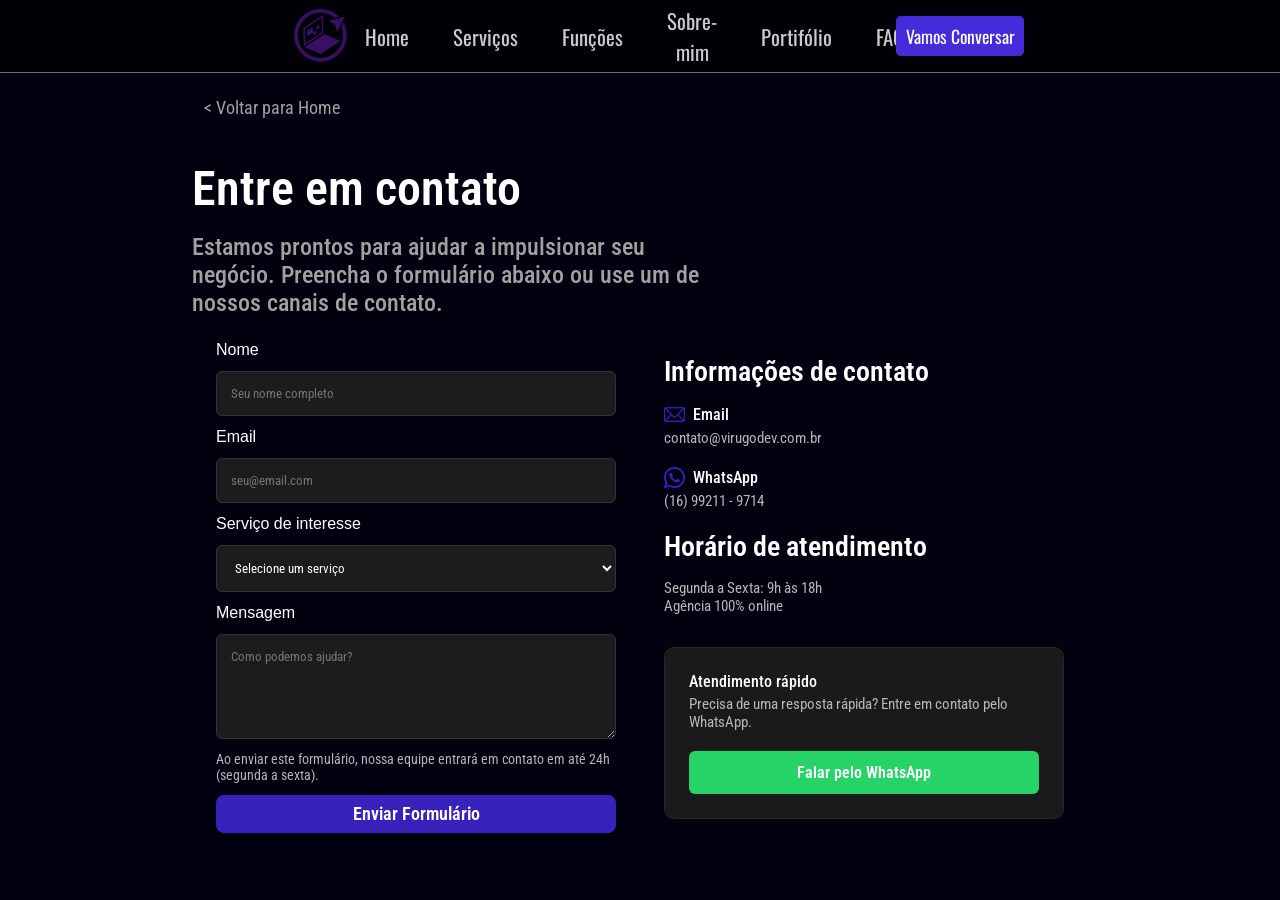
==== contato.html @ fdc9ab82 "fonal2" ====
<!DOCTYPE html>
<html lang="pt-br">

<head>
    <meta charset="UTF-8">
    <meta name="viewport" content="width=device-width, initial-scale=1.0">
    <link rel="stylesheet" href="style.css">
    <meta name="google-adsense-account" content="ca-pub-5084970930601529">
    <link rel="icon" href="images/d375d9b2dad54cf6bb1fca72d64330d3-free-removebg-preview.png">
    <title>VirugoDev</title>
</head>

<body>

    <!--#Menucell-->
    <nav id="sidebar" class="sidebar">
        <ul>
            <li><a href="#home" class="scroll-link">Home</a></li>
            <li><a href="#servico" class="scroll-link">Serviços</a></li>
            <li><a href="#funcoes" class="scroll-link">Funções</a></li>
            <li><a href="#sobremim" class="scroll-link">Sobre-mim</a></li>
            <li><a href="#Portifolio" class="scroll-link">Portifólio</a></li>
            <li><a href="#faqs" class="scroll-link">Faqs</a></li>

            <li><a href="contato.html"><button class="btn-talks">Vamos Conversar</button></a></li>
        </ul>
    </nav>

    <div class="headermobile">
        <img src="/images/d375d9b2dad54cf6bb1fca72d64330d3-free-removebg-preview.png" alt="" class="header-logo">
        <div class="hamburger" onclick="toggleMenu()">
            <div class="bar"></div>
            <div class="bar"></div>
            <div class="bar"></div>
        </div>
    </div>

    <!-- #menucell -->

    <header>
        <div class="div-logo">
            <img src="images/d375d9b2dad54cf6bb1fca72d64330d3-free-removebg-preview.png" alt="" id="logo">
        </div>
        <div class="div-btns">
            <a href="index.html" class="scroll-link"><button class="btn-menu">Home</button></a>
            <a href="index.html#servico" class="scroll-link"><button class="btn-menu">Serviços</button></a>
            <a href="index.html#funcoes" class="scroll-link"><button class="btn-menu">Funções</button></a>
            <a href="index.html#sobremim" class="scroll-link"><button class="btn-menu">Sobre-mim</button></a>
            <a href="index.html#Portifolio" class="scroll-link"><button class="btn-menu">Portifólio</button></a>
            <a href="index.html#faqs" class="scroll-link"><button class="btn-menu">FAQ's</button></a>
        </div>
        <div class="div-talk">
            <a href="contato.html"><button class="btn-talks">Vamos Conversar</button></a>
        </div>
    </header>

    <div class="container">
        <a href="index.html"><button class="back">< Voltar para Home</button></a>
        <h1 class="titulor">Entre em contato</h1>
        <h2 class="suberto">Estamos prontos para ajudar a impulsionar seu negócio. Preencha o formulário abaixo ou use
            um de nossos canais de contato.</h2>

        <div class="center">
            <div class="contato">
                <form action="https://api.web3forms.com/submit" method="POST" class="form">
                    <input type="hidden" name="access_key" value="91c1e620-17fe-4f84-be2a-ce23bbf6582b">
                    <input type="hidden" name="redirect" value="https://virugodev.com.br/index.html">

                    <label>Nome</label>
                    <input type="text" name="nome" placeholder="Seu nome completo" required>

                    <label>Email</label>
                    <input type="email" name="email" placeholder="seu@email.com" required>

                    <label>Serviço de interesse</label>
                    <select name="servico" required>
                        <option value="">Selecione um serviço</option>
                        <option value="site">Desenvolvimento de Site</option>
                        <option value="fotos">Sessão de Fotografias</option>
                        <option value="social">Gestão de Redes Sociais</option>
                    </select>

                    <label>Mensagem</label>
                    <textarea name="mensagem" rows="5" placeholder="Como podemos ajudar?"></textarea>

                    <p class="info">
                        Ao enviar este formulário, nossa equipe entrará em contato em até 24h (segunda a sexta).
                    </p>

                    <button type="submit" class="enviar">Enviar Formulário</button>
                </form>

            </div>
            <div class="contato">
                <h2 class="title-lg">Informações de contato</h2>

                <p class="text-label">
                    <img src="/images/email.png"> Email
                </p>
                <p class="text-body">contato@virugodev.com.br</p>

                <p class="text-label">
                    <img src="/images/whatsapp.png"> WhatsApp
                </p>
                <p class="text-body">(16) 99211 - 9714</p>


                <h2 class="title-lg">Horário de atendimento</h2>

                <p class="text-body">
                    Segunda a Sexta: 9h às 18h<br>
                    Agência 100% online
                </p>


                <div class="box">
                    <p class="text-label">Atendimento rápido</p>
                    <p class="text-body">Precisa de uma resposta rápida? Entre em contato pelo WhatsApp.</p>
                    <a href="https://wa.me/5516992119714" class="btn-whatsapp">Falar pelo WhatsApp</a>
                </div>

            </div>
        </div>
    </div>
    <script src="/script.js"></script>

</body>

</html>
---- style.css ----
@import url('https://fonts.googleapis.com/css2?family=Chakra+Petch&family=Oswald&family=Quicksand:wght@300..700&family=Roboto+Condensed&family=Space+Mono&display=swap');

body {
    margin: 0;
    background-color: #010110;
}

p,
a,
h1,
h2 {
    color: white;
    font-family: 'Roboto Condensed';
    margin: 0;
    text-decoration: none;
}


/* menu */

@media only screen and (min-width: 768px) {
    header {
        width: 100%;
        height: 4.5rem;
        display: flex;
        align-items: center;
        justify-content: center;
        position: fixed;
        top: 0;
        z-index: 999999999999999999999;
        border-bottom: 0.1px solid rgba(182, 177, 177, 0.616);
        backdrop-filter: blur(0.2rem);
        background-color: rgba(0, 0, 0, 0.582);
    }

    .div-logo {
        width: 20%;
        height: 100%;
        display: flex;
        align-items: center;
        justify-content: end;
    }

    .div-btns {
        width: 40%;
        height: 100%;
        display: flex;
        align-items: center;
        justify-content: center;
    }

    .div-talk {
        width: 20%;
        height: 100%;
        display: flex;
        align-items: center;
    }

    .btn-talks {
        width: 8rem;
        height: 2.5rem;
        font-family: 'Oswald';
        font-size: 1.1rem;
        color: white;
        border: none;
        border-radius: 0.3rem;
        transition: all, 0.2s ease;
        cursor: pointer;
        background-color: #442cda;
    }

    .btn-talks:hover {
        background-color: #3f2ac7;
    }

    .btn-menu {
        font-family: 'Oswald';
        font-size: 1.3rem;
        color: rgb(203, 203, 203);
        margin: auto 1rem;
        border: none;
        cursor: pointer;
        border-radius: 2rem;
        transition: all, 0.2s ease;
        background-color: transparent;
    }

    .btn-menu:hover {
        color: white;
        text-shadow: 0 0 0.2rem rgba(255, 255, 255, 0.558);
        align-items: center;
    }

    #logo {
        width: auto;
        height: 8rem;
        margin-top: 2rem;
    }


    /* conteudo */

    .container {
        width: 70%;
        height: auto;
        margin-top: 12rem;
        margin: auto;
    }

    .centralizar {
        width: 100%;
        height: auto;
        display: flex;
        align-items: center;
        justify-content: center;
    }

    .apresentacao {
        width: 100%;
        height: 26rem;
        display: flex;
        align-items: center;
        justify-content: center;
        margin-top: 6rem;
    }

    .zone {
        width: auto;
        height: auto;
        scroll-margin-top: 10rem;
    }

    .space {
        width: 100%;
        height: 10rem;
    }

    .skills {
        width: 100%;
        height: 10rem;
        margin-top: 5rem;
        display: flex;
        align-items: center;
        justify-content: center;
    }

    .imgs-skills {
        width: auto;
        height: 5.5rem;
        margin: auto 1rem;
    }


    /* textos */

    .subtt {
        height: auto;
        font-size: 2.2rem;
        font-family: 'Space Mono';
        color: #442cda;
        text-align: left;
        letter-spacing: 0.2rem;
        margin-bottom: 5rem;
        text-align: center;
    }

    .ttwork {
        width: 100%;
        height: auto;
        display: flex;
        font-size: 2.1rem;
        font-family: 'Roboto Condensed';
        font-weight: bold;
        color: White;
        text-align: left;
        margin: 0;
        margin-left: 5rem;
    }

    .text-base {
        width: 60%;
        height: auto;
        font-family: 'Roboto Condensed';
        font-size: 1.1rem;
        color: rgb(171, 171, 171);
        margin-left: 5rem;
    }


    /* Apresentação */

    .apr {
        width: 80%;
        height: 28rem;
        margin: auto;
    }

    .apr-txt {
        font-family: 'Roboto Condensed';
        font-size: 3.5rem;
        color: white;
        font-weight: bold;
        letter-spacing: 0rem;
        line-height: 4rem;
        user-select: none;
        margin-top: 9rem;
    }

    .base-tt {
        background-image: linear-gradient(to bottom right, #390f66, #5d1ba3, #3723bb, #442CDA);
        background-clip: text;
        -webkit-text-fill-color: transparent;
        text-shadow: 0 0 0 transparent;
    }

    .btn-work {
        width: 9rem;
        height: 3rem;
        margin-top: 1rem;
        border: 0.15rem solid #442cda;
        border-radius: 0.3rem;
        font-family: 'Roboto Condensed';
        font-size: 1.4rem;
        color: white;
        transition: all, 0.2s ease;
        cursor: pointer;
        user-select: none;
        background-color: transparent;
    }

    .btn-work:hover {
        color: black;
        background-color: #442cda;
    }


    /* serviços */

    .grid {
        display: grid;
        grid-template-columns: repeat(auto-fit, minmax(340px, 1fr));
        gap: 20px;
    }

    .card {
        background: #242230;
        border-radius: 12px;
        padding: 20px;
        box-shadow: 0 2px 8px rgba(0, 0, 0, 0.1);
        text-align: left;
        transition: transform 0.2s ease, box-shadow 0.2s ease;
        border-bottom: 4px solid #442cda;
        width: 20rem;
        height: auto;
        font-family: 'Roboto Condensed';
    }

    .card:hover {
        transform: translateY(-5px);
        box-shadow: 0 6px 14px rgba(0, 0, 0, 0.15);
    }

    .card h3 {
        font-size: 1.9rem;
        color: #442cda;
        text-align: center;
        margin-bottom: 10px;
    }

    .card p {
        font-size: 1.4rem;
        color: white;
        line-height: 1.5;
        width: 99%;
        margin: auto;
    }

    .btn-link {
        width: 20rem;
        height: 4rem;
        margin-top: 1rem;
        border: 0.15rem solid #442cda;
        border-radius: 2rem;
        font-family: 'Roboto Condensed';
        font-size: 1.4rem;
        color: white;
        transition: all, 0.2s ease;
        cursor: pointer;
        user-select: none;
        margin-left: 35%;
        margin-top: 5rem;
        background-color: transparent;
    }

    .btn-link:hover {
        color: black;
        background-color: #442cda;
    }

    .square-pont {
        width: 18rem;
        height: 23rem;
        margin: auto;
        border-radius: 0.6rem;
        transition: all, 0.2s ease;
        background-color: #242230;
    }

    .square-pont:hover {
        transform: translateY(-1rem);
    }

    .title-pont {
        width: 100%;
        height: auto;
        font-family: 'Roboto Condensed';
        font-size: 1.4rem;
        color: white;
        text-align: center;
    }

    .text-bases {
        width: 90%;
        height: auto;
        font-family: 'Roboto Condensed';
        font-size: 1.1rem;
        color: rgb(171, 171, 171);
    }

    .text-based {
        width: 50%;
        font-family: 'Roboto Condensed';
        font-size: 1.5rem;
        color: white;
        margin-left: 5rem;
        margin-top: 1rem;
    }

    .text-based p {
        margin-top: 2rem;
        line-height: 1.9rem;
    }

    .img-sqare {
        width: 100%;
        height: 3rem;
        display: flex;
        align-items: center;
        justify-content: center;
    }

    .img-square {
        width: auto;
        height: 80%;
    }


    /* trabalhos */

    .square-mold {
        width: 25rem;
        height: 21rem;
        margin: 2rem 1rem 0 0;
        display: flex;
        align-items: end;
        border-radius: 0.6rem;
        transition: all, 0.2s ease;
    }

    .bar {
        width: 100%;
        height: 0;
        overflow-y: hidden;
        transition: all 0.2s ease;
        display: flex;
        align-items: center;
        font-family: 'Roboto Condensed';
        font-size: 1.2rem;
        color: white;
        text-align: left;
        font-weight: bold;
        border-radius: 0 0 0.6rem 0.6rem;
        background-color: rgba(136, 136, 136, 0.659);
    }

    .square-mold:hover {
        transform: translateY(-1rem);
        box-shadow: 0rem 0rem 0.7em rgba(255, 255, 255, 0.234);
    }

    .square-mold:hover .bar {
        height: 3.5rem;
        backdrop-filter: blur(0.5rem);
    }

    .bar-t {
        margin-left: 2rem;
    }

    #pj-1 {
        background: url('images/clicksperfeito.png');
        background-position: center;
        background-repeat: no-repeat;
        background-size: cover;
    }

    #pj-2 {
        background: url('images/GuiaMestre.png');
        background-position: center;
        background-repeat: no-repeat;
        background-size: cover;
    }

    #pj-3 {
        background: url('images/upb.png');
        background-position: center;
        background-repeat: no-repeat;
        background-size: cover;
    }

    #pj-4 {
        background: url('images/jatoforte.png');
        background-position: center;
        background-repeat: no-repeat;
        background-size: cover;
    }

    #pj {
        background: url('images/kebradaboyz.jpeg');
        background-position: center;
        background-repeat: no-repeat;
        background-size: cover;
    }

    #pjtester {
        background: url('images/vbucks.png');
        background-position: center;
        background-repeat: no-repeat;
        background-size: cover;
    }

    footer {
        width: 100%;
        height: 4rem;
        display: flex;
        align-items: center;
        justify-content: center;
        margin-top: 3rem;
        border-top: 1rem solid #3723bb;
        backdrop-filter: blur(0.5rem);
        color: white;
        font-family: 'Roboto Condensed';
        background-color: #242230;
    }

    .sidebar {
        display: none;
    }

    .back {
        width: 10rem;
        height: 2.5rem;

        cursor: pointer;
        border: none;
        border-radius: 0.5rem;

        color: rgb(163, 160, 160);
        font-family: 'Roboto Condensed';
        font-size: 1.1rem;

        transition: 0.1s all ease;
        margin-top: 5.5rem;

        background-color: transparent;
    }

    .back:hover {
        color: white;
        background-color: rgba(163, 160, 160, 0.527);
    }

    .titulor {
        font-family: 'Roboto Condensed';
        font-weight: 600;
        font-size: 3rem;
        margin: 2rem 0 0 0;
        color: white;
    }

    .suberto {
        font-family: 'Roboto Condensed';
        font-weight: 500;
        font-size: 1.5rem;

        width: 60%;

        margin: 1rem 0 0 0;

        color: rgb(163, 160, 160);
    }

    .center {
        width: 100%;
        height: auto;

        display: flex;
        align-items: center;
        justify-content: center;

        margin: auto;
    }

    .contato {
        width: 50%;
        height: auto;

        margin: 1.5rem;
    }

    .form {
        display: flex;
        flex-direction: column;
        gap: 12px;
        max-width: 600px;
        color: #fff;
        font-family: sans-serif;

        margin-top: 0rem;
    }

    input,
    select,
    textarea {
        background: #1c1c1c;
        border: 1px solid #333;
        padding: 14px;
        border-radius: 6px;
        color: #fff;

        font-family: 'Roboto Condensed';
    }

    .title-lg {
        font-size: 1.75rem;
        font-weight: 600;
        margin-bottom: 1rem;
        color: #fff;
    }

    .text-label {
        font-size: 1rem;
        font-weight: 500;
        color: #fff;
        margin-bottom: 0.25rem;
        display: flex;
        align-items: center;
        gap: 0.5rem;
        /* para ícones */
    }

    .text-body {
        font-size: 0.95rem;
        color: #B7B7B7;
        margin-bottom: 1.25rem;
    }

    .box {
        background: #1a1a1a;
        border: 1px solid #272727;
        padding: 1.5rem;
        border-radius: 10px;
        margin-top: 2rem;
    }

    .btn-whatsapp {
        display: block;
        text-align: center;
        background: #25D366;
        color: #fff;
        padding: 12px;
        border-radius: 6px;
        font-weight: 600;
        margin-top: 1rem;
        text-decoration: none;
    }

    .btn-whatsapp:hover {
        background: #1ebe5c;
    }


    .info {
        font-size: 0.85rem;
        opacity: 0.7;
    }

    .headermobile {
        display: none;
    }

    .enviar {
        height: 2.4rem;

        border: none;
        border-radius: 0.5rem;

        color: white;
        font-family: 'Roboto Condensed';
        font-size: 1.1rem;
        font-weight: 600;

        background-color: #3723bb;
    }

    .text-label img {
        width: auto;
        height: 1.3rem;
    }
}


@media only screen and (max-width: 768px) {
    header {
        display: none;
    }

    .back {
        width: 10rem;
        height: 2.5rem;

        cursor: pointer;
        border: none;
        border-radius: 0.5rem;

        color: rgb(163, 160, 160);
        font-family: 'Roboto Condensed';
        font-size: 1.1rem;

        transition: 0.1s all ease;
        margin-top: 5.5rem;

        background-color: transparent;
    }

    .back:hover {
        color: white;
        background-color: rgba(163, 160, 160, 0.527);
    }

    .titulor {
        font-family: 'Roboto Condensed';
        font-weight: 600;
        font-size: 3rem;
        margin: 2rem 0 0 0;
        color: white;
    }

    .suberto {
        font-family: 'Roboto Condensed';
        font-weight: 500;
        font-size: 1.5rem;

        width: 90%;

        margin: 1rem 0 0 0;

        color: rgb(163, 160, 160);
    }

    .center {
        width: 90%;
        height: auto;

        display: block;

        margin: auto;
    }

    .contato {
        width: 90%;
        height: auto;

        margin: 1.5rem;
    }

    .form {
        display: flex;
        flex-direction: column;
        gap: 12px;
        max-width: 600px;
        color: #fff;
        font-family: sans-serif;

        margin-top: 0rem;
    }

    input,
    select,
    textarea {
        background: #1c1c1c;
        border: 1px solid #333;
        padding: 14px;
        border-radius: 6px;
        color: #fff;

        font-family: 'Roboto Condensed';
    }

    .title-lg {
        font-size: 1.75rem;
        font-weight: 600;
        margin-bottom: 1rem;
        color: #fff;
    }

    .text-label {
        font-size: 1rem;
        font-weight: 500;
        color: #fff;
        margin-bottom: 0.25rem;
        display: flex;
        align-items: center;
        gap: 0.5rem;
        /* para ícones */
    }

    .text-body {
        font-size: 0.95rem;
        color: #B7B7B7;
        margin-bottom: 1.25rem;
    }

    .box {
        background: #1a1a1a;
        border: 1px solid #272727;
        padding: 1.5rem;
        border-radius: 10px;
        margin-top: 2rem;
    }

    .btn-whatsapp {
        display: block;
        text-align: center;
        background: #25D366;
        color: #fff;
        padding: 12px;
        border-radius: 6px;
        font-weight: 600;
        margin-top: 1rem;
        text-decoration: none;
    }

    .btn-whatsapp:hover {
        background: #1ebe5c;
    }


    .info {
        font-size: 0.85rem;
        opacity: 0.7;
    }

    .headermobile {
        display: none;
    }

    .enviar {
        height: 2.4rem;

        border: none;
        border-radius: 0.5rem;

        color: white;
        font-family: 'Roboto Condensed';
        font-size: 1.1rem;
        font-weight: 600;

        background-color: #3723bb;
    }

    .text-label img {
        width: auto;
        height: 1.3rem;
    }

    .headermobile {
        width: 100%;
        height: 4.5rem;
        position: fixed;
        display: flex;
        align-items: center;
        justify-content: end;
        top: 0;
        z-index: 999999999999999999999;
        backdrop-filter: blur(0.6rem);
        background-color: #000000d3;
    }

    .header-logo {
        height: 8rem;
        margin-right: auto;
        margin-top: 2.25rem;
        margin-left: 0rem;
    }

    .btn-talks {
        height: 2.5rem;
    }

    .container {
        width: 100%;
        margin-top: 5rem;
    }

    .zone {
        width: 100%;
        height: auto;
    }

    .apresentacao {
        flex-wrap: wrap;
        height: auto;
        margin-top: 5rem;
    }

    .text-based {
        width: 90%;
        text-align: center;
        font-size: 1.3rem;
        margin: auto;
    }

    .text-based p {
        margin-top: 1rem;
        line-height: 1.6rem;
    }

    .apr {
        margin: 0;
        width: 100%;
        height: auto;
    }

    .apr-txt {
        font-size: 3.0rem;
        line-height: 3.2rem;
        text-align: left;
        margin: auto;
        width: 90%;
        height: auto;
    }


    .ttwork {
        display: flex;
        align-items: center;
        justify-content: center;
        margin: 0;
    }

    .card {
        margin: auto;
    }

    .btn-work {
        margin-top: 1rem;
        margin-left: 30%;
    }

    .text-base {
        width: 80%;
        height: auto;
        margin: auto;
        margin-top: 1rem;
        text-align: center;
    }

    .text-bases {
        width: 80%;
        height: auto;
        margin: auto;
        text-align: center;
    }

    .square-pont {
        max-width: 85%;
        min-width: 60%;
        height: auto;
        margin-top: 3rem;
    }

    .img-sqare {
        height: 4rem;
    }

    .img-square {
        height: 80%;
        margin: 0;
    }

    .centralizar {
        display: inline-block;
    }

    .square-mold {
        margin: auto;
        margin-top: 3rem;
        width: 80%;
        height: 14rem;
    }

    .skills {
        flex-wrap: wrap;
        height: auto;
        margin-top: 5rem;
    }

    .space {
        height: 5rem;
    }

    .btn-work {
        display: none;
    }

    .btn-link {
        margin-left: 5%;
    }


    /* menu cell */
    nav {
        display: block;
    }

    .hamburger {
        position: relative;
        right: 2.3rem;
        display: flex;
        flex-direction: column;
        justify-content: space-between;
        width: 30px;
        height: 20px;
        cursor: pointer;
        z-index: 1001;
        /* Certifique-se de que o botão fique acima do menu */
    }

    .hamburger .bar {
        height: 3.001px;
        width: 100%;
        background-color: #ffffff;
        border-radius: 2px;
        transition: 0.3s;
    }

    .sidebar {
        position: fixed;
        top: 0;
        right: -250px;
        /* Inicialmente fora da tela */
        width: 250px;
        height: 100%;
        display: block;
        padding-top: 60px;
        transition: right 0.3s ease;
        z-index: 1000;
        backdrop-filter: blur(0.6rem);
        background-color: #0000004b;
    }

    #servico {
        width: 100%;
    }

    .sidebar ul {
        list-style-type: none;
        padding-left: 20px;
    }

    .sidebar ul li {
        margin: 20px 0;
    }

    .sidebar ul li a {
        font-family: 'Oswald';
        font-size: 1.5rem;
        color: white;
        text-decoration: none;
        font-size: 18px;
        display: block;
    }

    /*ativo */
    .sidebar.active {
        right: 0;
    }

    /* Transições do botão hambúrguer ao abrir o menu */
    .sidebar.active~.hamburger .bar:nth-child(1) {
        transform: translateY(8px) rotate(45deg);
    }

    .sidebar.active~.hamburger .bar:nth-child(2) {
        opacity: 0;
    }

    .sidebar.active~.hamburger .bar:nth-child(3) {
        transform: translateY(-8px) rotate(-45deg);
    }


    .container {
        width: 100%;
        height: auto;
        margin-top: 12rem;
        margin: auto;
    }

    .centralizar {
        width: 100%;
        height: auto;
        display: flex;
        align-items: center;
        justify-content: center;
    }

    .apresentacao {
        width: 100%;
        height: auto;
        display: flex;
        align-items: center;
        justify-content: center;
        margin-top: 6rem;
    }

    .zone {
        width: 100%;
        height: auto;
        scroll-margin-top: 10rem;
    }

    .space {
        width: 100%;
        height: 6rem;
    }

    .btn-talks {
        width: 10rem;
        height: 2.5rem;

        border: none;
        border-radius: 0.5rem;

        font-family: 'Roboto Condensed';
        font-weight: 600;
        font-size: 1.1rem;

        color: white;

        background-color: #3723bb;
    }

    .skills {
        width: 100%;
        height: 10rem;
        margin-top: 5rem;
        display: flex;
        align-items: center;
        justify-content: center;
    }

    .imgs-skills {
        width: auto;
        height: 5.5rem;
        margin: auto 1rem;
    }


    /* textos */

    .subtt {
        height: auto;
        font-size: 1.7rem;
        font-family: 'Space Mono';
        color: #442cda;
        text-align: left;
        letter-spacing: 0.2rem;
        margin-top: 3rem;
        margin-bottom: 5rem;
        text-align: center;
    }

    .ttwork {
        width: 100%;
        height: auto;
        display: flex;
        font-size: 2.1rem;
        font-family: 'Roboto Condensed';
        font-weight: bold;
        color: White;
        text-align: left;
        margin: 0;
        margin-left: 0;
    }

    .text-base {
        width: 90%;
        height: auto;
        font-family: 'Roboto Condensed';
        font-size: 1.1rem;
        color: rgb(171, 171, 171);
        margin-left: 0.7rem;
    }


    /* Apresentação */

    .apr {
        width: 100%;
        height: auto;
        margin: auto;
    }

    .apr-txt {
        font-family: 'Roboto Condensed';
        font-size: 2.8rem;
        color: white;
        font-weight: bold;
        letter-spacing: 0rem;
        line-height: 2.5rem;
        user-select: none;
        margin-top: 1rem;
        margin-bottom: 3rem;

        width: 90%;
        height: auto;
    }

    .base-tt {
        background-image: linear-gradient(to bottom right, #390f66, #5d1ba3, #3723bb, #442CDA);
        background-clip: text;
        -webkit-text-fill-color: transparent;
        text-shadow: 0 0 0 transparent;
    }

    .btn-work {
        width: 9rem;
        height: 3rem;
        margin-top: 1rem;
        border: 0.15rem solid #442cda;
        border-radius: 0.3rem;
        font-family: 'Roboto Condensed';
        font-size: 1.4rem;
        color: white;
        transition: all, 0.2s ease;
        cursor: pointer;
        user-select: none;
        background-color: transparent;
    }

    .btn-work:hover {
        color: black;
        background-color: #442cda;
    }


    /* serviços */

    .grid {
        display: grid;
        grid-template-columns: repeat(auto-fit, minmax(340px, 1fr));
        gap: 20px;

    }

    .card {
        background: #242230;
        border-radius: 12px;
        padding: 20px;
        box-shadow: 0 2px 8px rgba(0, 0, 0, 0.1);
        text-align: left;
        transition: transform 0.2s ease, box-shadow 0.2s ease;
        border-bottom: 4px solid #442cda;
        width: 20rem;
        height: auto;
        font-family: 'Roboto Condensed';
    }

    .card:hover {
        transform: translateY(-5px);
        box-shadow: 0 6px 14px rgba(0, 0, 0, 0.15);
    }

    .card h3 {
        font-size: 1.9rem;
        color: #442cda;
        text-align: center;
        margin-bottom: 10px;
    }

    .card p {
        font-size: 1.4rem;
        color: white;
        line-height: 1.5;
        width: 99%;
        margin: auto;
    }

    .btn-link {
        width: 20rem;
        height: 4rem;
        
        border: 0.15rem solid #442cda;
        border-radius: 2rem;
        font-family: 'Roboto Condensed';
        font-size: 1.4rem;
        color: white;
        transition: all, 0.2s ease;
        cursor: pointer;
        user-select: none;
        margin-top: 5rem;
        background-color: transparent;
    }

    .btn-link:hover {
        color: black;
        background-color: #442cda;
    }

    .square-pont {
        width: 18rem;
        height: 23rem;
        margin: auto;
        border-radius: 0.6rem;
        transition: all, 0.2s ease;
        background-color: #242230;
    }

    .square-pont:hover {
        transform: translateY(-1rem);
    }

    .title-pont {
        width: 100%;
        height: auto;
        font-family: 'Roboto Condensed';
        font-size: 1.4rem;
        color: white;
        text-align: center;
    }

    .text-bases {
        width: 90%;
        height: auto;
        font-family: 'Roboto Condensed';
        font-size: 1.1rem;
        color: rgb(171, 171, 171);
    }

    .text-based {
        width: 100%;
        font-family: 'Roboto Condensed';
        font-size: 1.5rem;
        color: white;
        margin-top: 1rem;
    }

    .text-based p {
        margin-top: 2rem;
        line-height: 1.9rem;
    }

    .img-sqare {
        width: 100%;
        height: 3rem;
        display: flex;
        align-items: center;
        justify-content: center;
    }

    .img-square {
        width: auto;
        height: 80%;
    }


    /* trabalhos */

    .square-mold {
        width: 22rem;
        height: 17rem;
        margin-left: 0.5rem;
        display: flex;
        align-items: end;
        border-radius: 0.6rem;
        transition: all, 0.2s ease;
    }

    .bar {
        width: 100%;
        height: 0;
        overflow-y: hidden;
        transition: all 0.2s ease;
        display: flex;
        align-items: center;
        font-family: 'Roboto Condensed';
        font-size: 1.2rem;
        color: white;
        text-align: left;
        font-weight: bold;
        border-radius: 0 0 0.6rem 0.6rem;
        background-color: rgba(136, 136, 136, 0.659);
    }

    .square-mold:hover {
        transform: translateY(-1rem);
        box-shadow: 0rem 0rem 0.7em rgba(255, 255, 255, 0.234);
    }

    .square-mold:hover .bar {
        height: 3.5rem;
        backdrop-filter: blur(0.5rem);
    }

    .bar-t {
        margin-left: 2rem;
    }

    #pj-1 {
        background: url('images/clicksperfeito.png');
        background-position: center;
        background-repeat: no-repeat;
        background-size: cover;
    }

    #pj-2 {
        background: url('images/GuiaMestre.png');
        background-position: center;
        background-repeat: no-repeat;
        background-size: cover;
    }

    #pj-3 {
        background: url('images/upb.png');
        background-position: center;
        background-repeat: no-repeat;
        background-size: cover;
    }

    #pj-4 {
        background: url('images/jatoforte.png');
        background-position: center;
        background-repeat: no-repeat;
        background-size: cover;
    }

    #pj {
        background: url('images/kebradaboyz.jpeg');
        background-position: center;
        background-repeat: no-repeat;
        background-size: cover;
    }

    #pjtester {
        background: url('images/vbucks.png');
        background-position: center;
        background-repeat: no-repeat;
        background-size: cover;
    }

    footer {
        width: 100%;
        height: 4rem;
        display: flex;
        align-items: center;
        justify-content: center;
        margin-top: 3rem;
        border-top: 1rem solid #3723bb;
        backdrop-filter: blur(0.5rem);
        color: white;
        font-family: 'Roboto Condensed';
        background-color: #242230;
    }
}
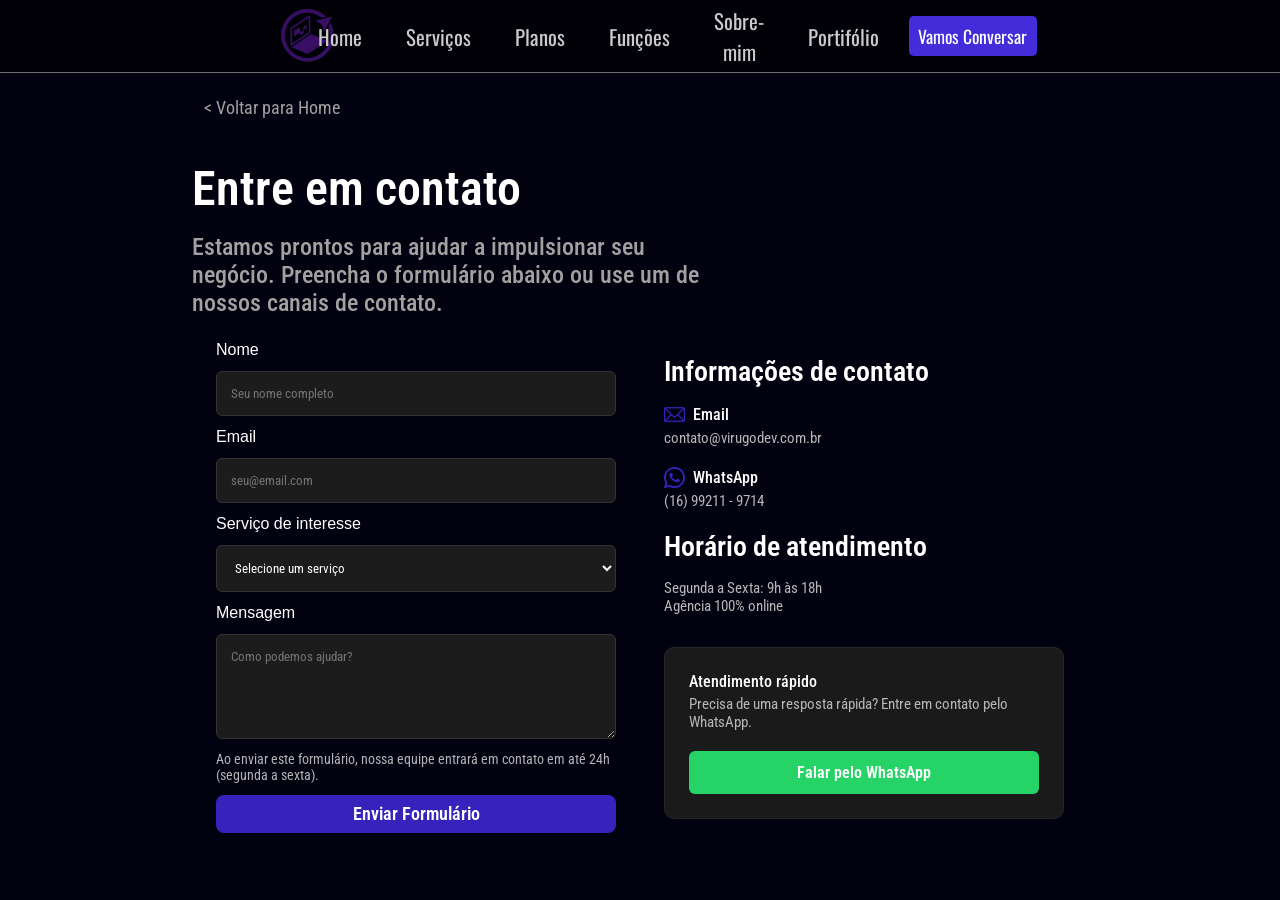
==== commit 04f8d89d: "a,lterawrs" ====
--- a/contato.html
+++ b/contato.html
@@ -15,12 +15,13 @@
     <!--#Menucell-->
     <nav id="sidebar" class="sidebar">
         <ul>
-            <li><a href="#home" class="scroll-link">Home</a></li>
-            <li><a href="#servico" class="scroll-link">Serviços</a></li>
-            <li><a href="#funcoes" class="scroll-link">Funções</a></li>
-            <li><a href="#sobremim" class="scroll-link">Sobre-mim</a></li>
-            <li><a href="#Portifolio" class="scroll-link">Portifólio</a></li>
-            <li><a href="#faqs" class="scroll-link">Faqs</a></li>
+            <li><a href="/index.html#home" >Home</a></li>
+            <li><a href="/index.html#servico" >Serviços</a></li>
+            <li><a href="planos.html" >Planos</a></li>
+            <li><a href="/index.html#funcoes" ">Funções</a></li>
+            <li><a href="/index.html#sobremim" >Sobre-mim</a></li>
+            <li><a href="/index.html#Portifolio" >Portifólio</a></li>
+            <li><a href="/index.html#faqs" >Faqs</a></li>
 
             <li><a href="contato.html"><button class="btn-talks">Vamos Conversar</button></a></li>
         </ul>
@@ -44,6 +45,7 @@
         <div class="div-btns">
             <a href="index.html" class="scroll-link"><button class="btn-menu">Home</button></a>
             <a href="index.html#servico" class="scroll-link"><button class="btn-menu">Serviços</button></a>
+            <a href="planos.html" ><button class="btn-menu">Planos</button></a>
             <a href="index.html#funcoes" class="scroll-link"><button class="btn-menu">Funções</button></a>
             <a href="index.html#sobremim" class="scroll-link"><button class="btn-menu">Sobre-mim</button></a>
             <a href="index.html#Portifolio" class="scroll-link"><button class="btn-menu">Portifólio</button></a>
@@ -75,9 +77,12 @@
                     <label>Serviço de interesse</label>
                     <select name="servico" required>
                         <option value="">Selecione um serviço</option>
-                        <option value="site">Desenvolvimento de Site</option>
-                        <option value="fotos">Sessão de Fotografias</option>
-                        <option value="social">Gestão de Redes Sociais</option>
+                        <option value="site">Site Institucional</option>
+                        <option value="fotos">Loja Virtual (E-Commerce)</option>
+                        <option value="social">Landing Pages</option>
+                        <option value="social">Blogs & Portais de Conteudo</option>
+                        <option value="social">Cardápio Digital</option>
+                        <option value="social">Sites Personalizados</option>
                     </select>
 
                     <label>Mensagem</label>
--- a/style.css
+++ b/style.css
@@ -42,7 +42,7 @@
     }
 
     .div-btns {
-        width: 40%;
+        width: 42%;
         height: 100%;
         display: flex;
         align-items: center;
@@ -167,14 +167,15 @@
     .ttwork {
         width: 100%;
         height: auto;
-        display: flex;
         font-size: 2.1rem;
         font-family: 'Roboto Condensed';
         font-weight: bold;
         color: White;
-        text-align: left;
-        margin: 0;
-        margin-left: 5rem;
+        text-align: center;
+    }
+
+    .ttwork p {
+        text-align: center;
     }
 
     .text-base {
@@ -183,7 +184,19 @@
         font-family: 'Roboto Condensed';
         font-size: 1.1rem;
         color: rgb(171, 171, 171);
-        margin-left: 5rem;
+        margin: auto;
+        margin-top: 2rem;
+
+        text-align: center;
+    }
+
+    .center {
+        width: 100%;
+        height: auto;
+
+        display: flex;
+        align-items: center;
+        justify-content: center;
     }
 
 
@@ -204,6 +217,7 @@
         line-height: 4rem;
         user-select: none;
         margin-top: 9rem;
+        text-align: center;
     }
 
     .base-tt {
@@ -211,6 +225,7 @@
         background-clip: text;
         -webkit-text-fill-color: transparent;
         text-shadow: 0 0 0 transparent;
+
     }
 
     .btn-work {
@@ -226,6 +241,8 @@
         cursor: pointer;
         user-select: none;
         background-color: transparent;
+
+        margin-bottom: 2rem;
     }
 
     .btn-work:hover {
@@ -617,6 +634,133 @@
         width: auto;
         height: 1.3rem;
     }
+
+    .base-planos {
+        width: 100%;
+        height: 45rem;
+
+        margin-top: 3rem;
+
+        display: flex;
+    }
+
+    .planos-individuais {
+        width: 24rem;
+        height: 39rem;
+
+        margin: auto;
+        border: 0.2rem solid transparent;
+        border-radius: 0.5rem;
+
+        transition: all 0.2s ease;
+        background-color: #242230;
+    }
+
+    .planos-individuais:hover {
+        border: 0.2rem solid #3723bb;
+    }
+
+    #popular {
+        border: 0.3rem solid #3723bb;
+    }
+
+    .popular {
+        width: 6.5rem;
+        height: 2.5rem;
+
+        font-size: 1rem;
+        text-align: center;
+        font-weight: 600;
+        margin: auto;
+        margin-left: 8.5%;
+        margin-top: -1.4rem;
+
+        position: absolute;
+
+        display: flex;
+        align-items: center;
+        justify-content: center;
+
+        border-radius: 2rem;
+
+        background-color: #3723bb;
+    }
+
+    .plano-title {
+        margin-top: 2rem;
+        margin-left: 1.5rem;
+
+        font-size: 1.9rem;
+        font-weight: 600;
+    }
+
+    .desc-plan {
+        margin-top: 1rem;
+        margin-left: 1.5rem;
+
+        font-size: 1.2rem;
+        color: #8b8b8b;
+
+        width: 85%;
+    }
+
+    .precos {
+        margin-top: 1rem;
+        margin-left: 1.5rem;
+
+        font-size: 1.9rem;
+        font-weight: 600;
+
+    }
+
+    .interaction {
+        width: 90%;
+        height: 8rem;
+
+        margin: auto;
+        display: flex;
+        align-items: center;
+        justify-content: center;
+
+        border-bottom: 0.1rem solid rgba(110, 110, 110, 0.493);
+    }
+
+    .btn-plans {
+        width: 100%;
+        height: 3rem;
+
+        border: none;
+        border-radius: 0.7rem;
+
+        font-family: 'Roboto Condensed';
+        font-size: 1.2rem;
+        font-weight: 600;
+
+        color: WHITE;
+        cursor: pointer;
+
+        margin-top: 0.5rem;
+
+        background-color: #3723bb7c;
+    }
+
+    li img {
+        width: auto;
+        height: 2rem;
+    }
+
+    .planos-individuais li {
+        font-family: 'Roboto Condensed';
+        font-size: 1.3rem;
+
+        display: flex;
+        align-items: center;
+
+        color: #8b8b8b;
+
+        margin-top: 1rem;
+        margin-left: 1.5rem;
+    }
 }
 
 
@@ -845,7 +989,7 @@
     .apr-txt {
         font-size: 3.0rem;
         line-height: 3.2rem;
-        text-align: left;
+        text-align: center;
         margin: auto;
         width: 90%;
         height: auto;
@@ -856,7 +1000,6 @@
         display: flex;
         align-items: center;
         justify-content: center;
-        margin: 0;
     }
 
     .card {
@@ -1100,9 +1243,7 @@
         font-family: 'Roboto Condensed';
         font-weight: bold;
         color: White;
-        text-align: left;
-        margin: 0;
-        margin-left: 0;
+        text-align: center;
     }
 
     .text-base {
@@ -1211,7 +1352,7 @@
     .btn-link {
         width: 20rem;
         height: 4rem;
-        
+
         border: 0.15rem solid #442cda;
         border-radius: 2rem;
         font-family: 'Roboto Condensed';
@@ -1383,4 +1524,132 @@
         font-family: 'Roboto Condensed';
         background-color: #242230;
     }
+
+    .base-planos {
+        width: 100%;
+        height: auto;
+
+        margin-top: 3rem;
+
+        display: block;
+    }
+
+    .planos-individuais {
+        width: 90%;
+        height: 39rem;
+
+        margin: auto;
+        margin-top: 2rem;
+        border: 0.2rem solid transparent;
+        border-radius: 0.5rem;
+
+        transition: all 0.2s ease;
+        background-color: #242230;
+    }
+
+    .planos-individuais:hover {
+        border: 0.2rem solid #3723bb;
+    }
+
+    #popular {
+        border: 0.3rem solid #3723bb;
+    }
+
+    .popular {
+        width: 6.5rem;
+        height: 2.5rem;
+
+        font-size: 1rem;
+        text-align: center;
+        font-weight: 600;
+        margin: auto;
+        margin-left: 7.5rem;
+        margin-top: -1.4rem;
+
+        position: absolute;
+
+        display: flex;
+        align-items: center;
+        justify-content: center;
+
+        border-radius: 2rem;
+
+        background-color: #3723bb;
+    }
+
+    .plano-title {
+        margin-top: 2rem;
+        margin-left: 1.5rem;
+
+        font-size: 1.9rem;
+        font-weight: 600;
+    }
+
+    .desc-plan {
+        margin-top: 1rem;
+        margin-left: 1.5rem;
+
+        font-size: 1.2rem;
+        color: #8b8b8b;
+
+        width: 85%;
+    }
+
+    .precos {
+        margin-top: 1rem;
+        margin-left: 1.5rem;
+
+        font-size: 1.9rem;
+        font-weight: 600;
+
+    }
+
+    .interaction {
+        width: 90%;
+        height: 8rem;
+
+        margin: auto;
+        display: flex;
+        align-items: center;
+        justify-content: center;
+
+        border-bottom: 0.1rem solid rgba(110, 110, 110, 0.493);
+    }
+
+    .btn-plans {
+        width: 100%;
+        height: 3rem;
+
+        border: none;
+        border-radius: 0.7rem;
+
+        font-family: 'Roboto Condensed';
+        font-size: 1.2rem;
+        font-weight: 600;
+
+        color: WHITE;
+        cursor: pointer;
+
+        margin-top: 0.5rem;
+
+        background-color: #3723bb7c;
+    }
+
+    li img {
+        width: auto;
+        height: 2rem;
+    }
+
+    .planos-individuais li {
+        font-family: 'Roboto Condensed';
+        font-size: 1.3rem;
+
+        display: flex;
+        align-items: center;
+
+        color: #8b8b8b;
+
+        margin-top: 1rem;
+        margin-left: 1.5rem;
+    }
 }
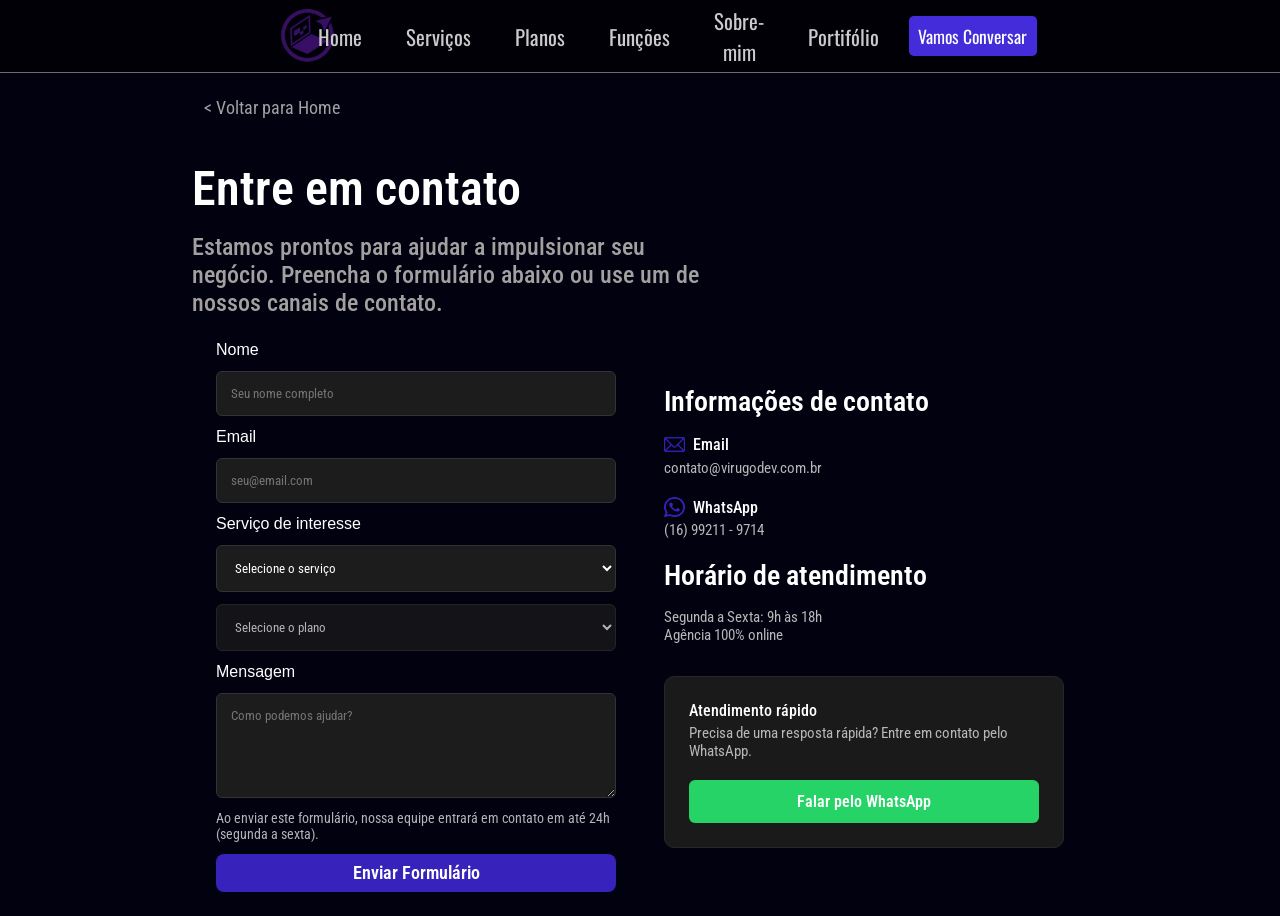
==== commit a584e295: "FOIiiiiii" ====
--- a/contato.html
+++ b/contato.html
@@ -15,13 +15,13 @@
     <!--#Menucell-->
     <nav id="sidebar" class="sidebar">
         <ul>
-            <li><a href="/index.html#home" >Home</a></li>
-            <li><a href="/index.html#servico" >Serviços</a></li>
-            <li><a href="planos.html" >Planos</a></li>
+            <li><a href="/index.html#home">Home</a></li>
+            <li><a href="/index.html#servico">Serviços</a></li>
+            <li><a href="planos.html">Planos</a></li>
             <li><a href="/index.html#funcoes" ">Funções</a></li>
-            <li><a href="/index.html#sobremim" >Sobre-mim</a></li>
-            <li><a href="/index.html#Portifolio" >Portifólio</a></li>
-            <li><a href="/index.html#faqs" >Faqs</a></li>
+            <li><a href=" /index.html#sobremim">Sobre-mim</a></li>
+            <li><a href="/index.html#Portifolio">Portifólio</a></li>
+            <li><a href="/index.html#faqs">Faqs</a></li>
 
             <li><a href="contato.html"><button class="btn-talks">Vamos Conversar</button></a></li>
         </ul>
@@ -45,7 +45,7 @@
         <div class="div-btns">
             <a href="index.html" class="scroll-link"><button class="btn-menu">Home</button></a>
             <a href="index.html#servico" class="scroll-link"><button class="btn-menu">Serviços</button></a>
-            <a href="planos.html" ><button class="btn-menu">Planos</button></a>
+            <a href="planos.html"><button class="btn-menu">Planos</button></a>
             <a href="index.html#funcoes" class="scroll-link"><button class="btn-menu">Funções</button></a>
             <a href="index.html#sobremim" class="scroll-link"><button class="btn-menu">Sobre-mim</button></a>
             <a href="index.html#Portifolio" class="scroll-link"><button class="btn-menu">Portifólio</button></a>
@@ -57,7 +57,8 @@
     </header>
 
     <div class="container">
-        <a href="index.html"><button class="back">< Voltar para Home</button></a>
+        <a href="index.html"><button class="back">
+                < Voltar para Home</button></a>
         <h1 class="titulor">Entre em contato</h1>
         <h2 class="suberto">Estamos prontos para ajudar a impulsionar seu negócio. Preencha o formulário abaixo ou use
             um de nossos canais de contato.</h2>
@@ -75,15 +76,16 @@
                     <input type="email" name="email" placeholder="seu@email.com" required>
 
                     <label>Serviço de interesse</label>
-                    <select name="servico" required>
-                        <option value="">Selecione um serviço</option>
-                        <option value="site">Site Institucional</option>
-                        <option value="fotos">Loja Virtual (E-Commerce)</option>
-                        <option value="social">Landing Pages</option>
-                        <option value="social">Blogs & Portais de Conteudo</option>
-                        <option value="social">Cardápio Digital</option>
-                        <option value="social">Sites Personalizados</option>
+                    <select id="servico" name="servico">
+                        <option value="">Selecione o serviço</option>
+                        <option value="sites">Criação de Sites</option>
+                        <option value="automacoes">Automação</option>
                     </select>
+
+                    <select id="plano" name="plano" disabled>
+                        <option value="">Selecione o plano</option>
+                    </select>
+
 
                     <label>Mensagem</label>
                     <textarea name="mensagem" rows="5" placeholder="Como podemos ajudar?"></textarea>
--- a/style.css
+++ b/style.css
@@ -735,6 +735,11 @@
         font-family: 'Roboto Condensed';
         font-size: 1.2rem;
         font-weight: 600;
+
+        display: flex;
+        align-items: center;
+        justify-content: center;
+        text-align: center;
 
         color: WHITE;
         cursor: pointer;
